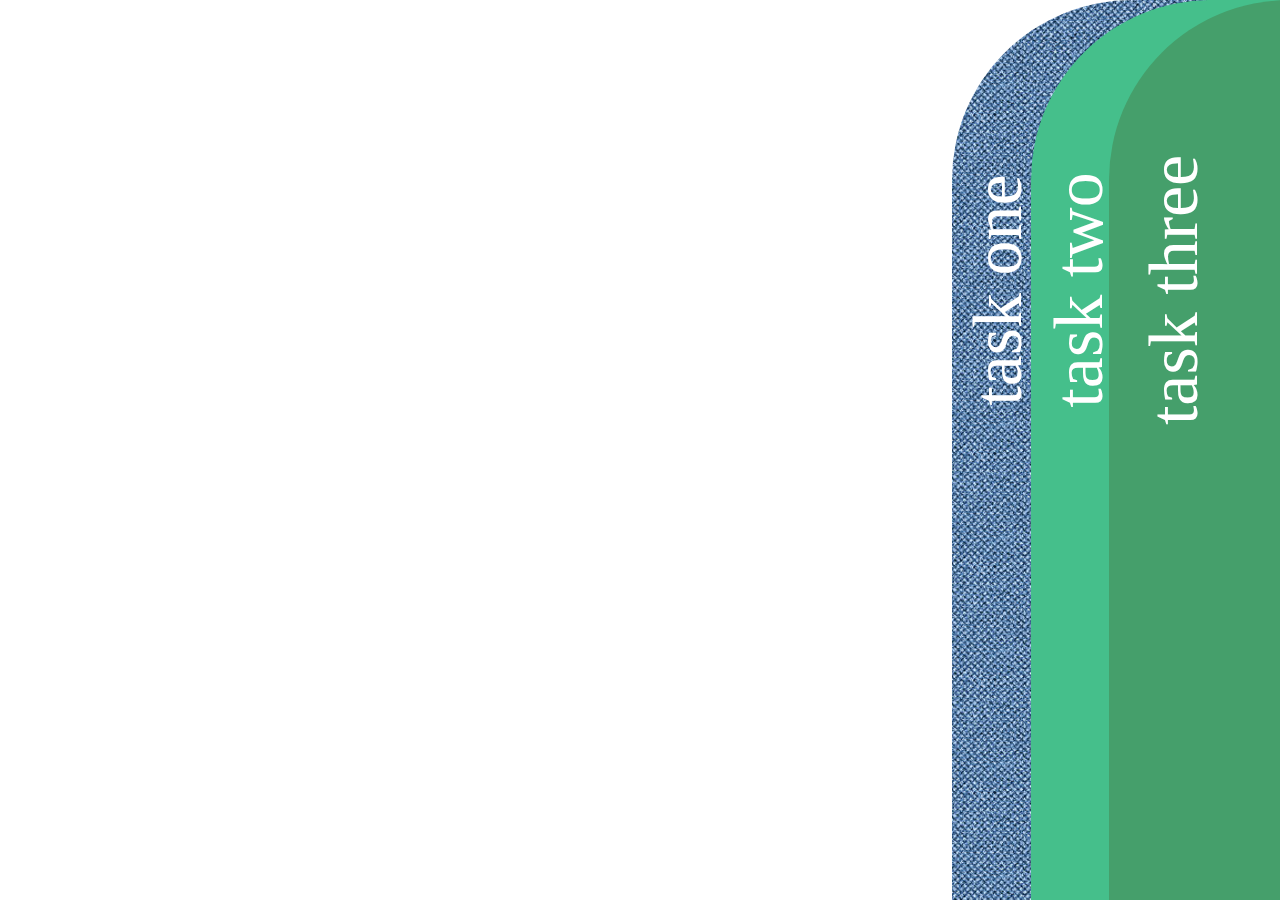
==== index.html @ 990d09e4 "Прототип с лепесточками" ====
<!DOCTYPE html>
<html>
<head>
	<meta http-equiv="Content-type" content="text/html; charset=utf-8">
	<title>Page Title</title>
	<style type="text/css" media="screen">
		.r1 {
			background-image: url(img/4.jpg);
			z-index:1;
		}
		.r2 {
			background-color: #45bf8b;
			z-index:2;
		}
		.r3 {
			background-color: #459f6b;
			z-index:3;
		}
		.r1, .r2, .r3 {
			position:fixed;
			top:0;
			left:1500px;
			width:1500px;
			height:1500px;
			-webkit-border-top-left-radius: 180px;
			-moz-border-radius-topleft: 180px;
			border-top-left-radius: 180px;
		}
		.title {
			position:fixed;
			color:white;
			font-size: 70px;
			margin: 250px -70px;
			transform:rotate(-90deg);
			-moz-transform:rotate(-90deg);
			-webkit-transform:rotate(-90deg);
		}

	</style>
	<script src="scripts/jquery-1.6.2.min.js"></script>
	<script src="scripts/jquery.hoverflow.min.js"></script>
		<script>
	$(document).ready(function() {
		var menu = ['.r1','.r2','.r3'];
		
		function generateMenu(menu) {
			this.menu = menu;
			this.margin = 700;
			
			for (var i in menu) {
				$(menu[i]).animate({
					left:'-=' + margin + 'px'
				},1000);
			margin-=100;
			}
		}
		generateMenu(menu);

		$('.r1').click(function() {
			$(this).animate({left:'0'}, 500);
			$(this).unbind();
		});

		$('.r2').click(function() {
			$(this).animate({left:'0'}, 500);
			$(this).unbind();
			$('.r1').css('z-index', '3')
							.animate({left:'900px'},500);
		});

		$('.r3').click(function() {
			$(this).animate({left:'0'}, 500);
			$(this).unbind();
			$('.r2').css('z-index', '5')
							.animate({left:'1000px'},500);
							$('.r1').css('z-index', '4')
											.animate({left:'900px'},500);					
							
		});


$('.r1').bind({
  mouseover: function(e) {
    $(this).hoverFlow(e.type,{
	left:'700px'
},'fast');
  },
  mouseout: function(e) {
        $(this).hoverFlow(e.type,{
			left:'800px'
		},'fast');
  }
});

$('.r2').bind({
  mouseover: function(e) {
    $(this).hoverFlow(e.type,{
	left:'800px'
},'fast');
  },
  mouseout: function(e) {
        $(this).hoverFlow(e.type,{
			left:'900px'
		},'fast');
  }
});

$('.r3').bind({
  mouseover: function(e) {
    $(this).hoverFlow(e.type,{
	left:'900px'
},'fast');
  },
  mouseout: function(e) {
        $(this).hoverFlow(e.type,{
			left:'1000px'
		},'fast');
  }
});



		});</script>
</head>
<body>
	<div class="r1"><p class='title'>task one</p></div>
	<div class="r2"><p class='title'>task two</p></div>
	<div class="r3"><p class='title'>task three</p></div>
</body>
</html>
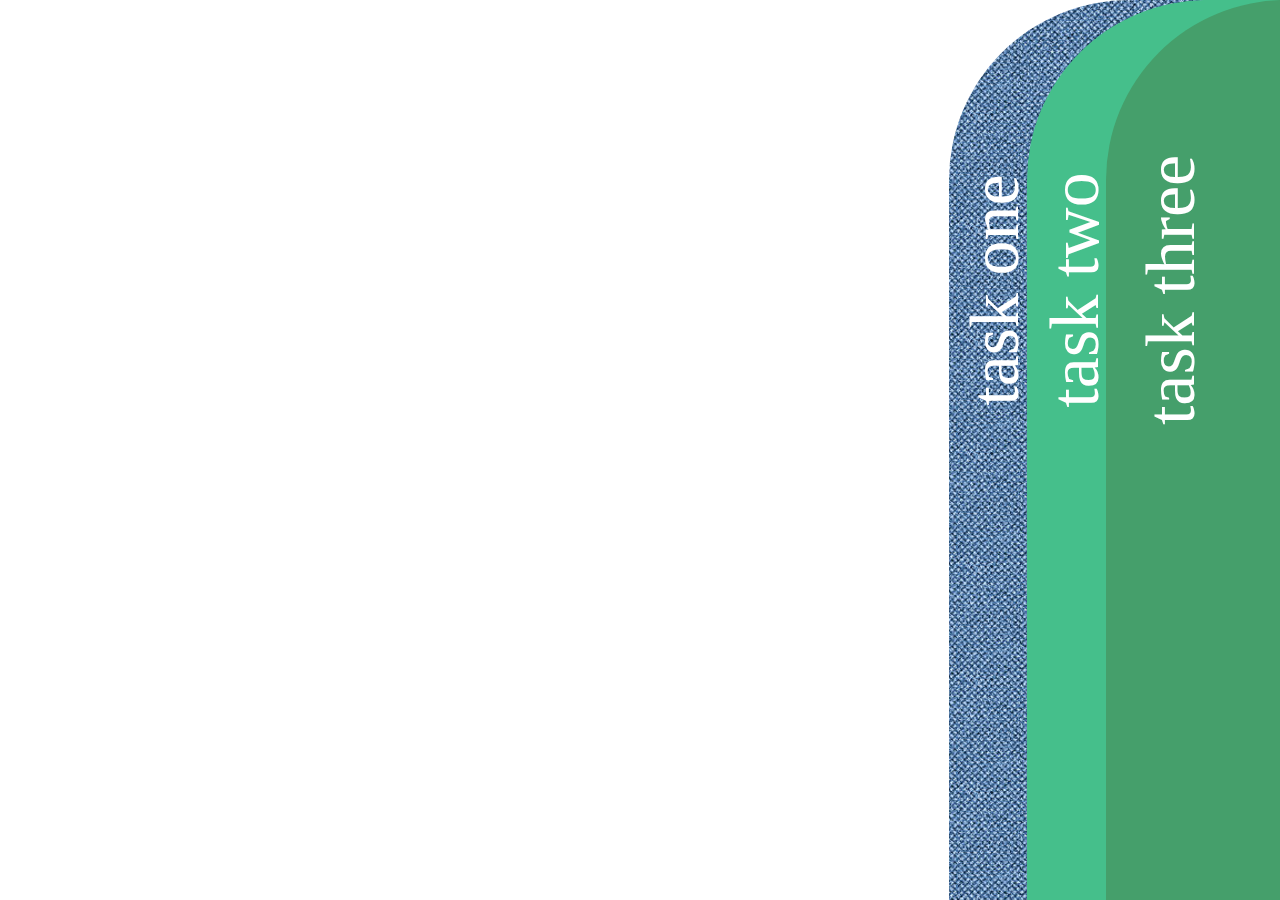
==== commit a9907fbb: "Упрощаем обработчики" ====
--- a/index.html
+++ b/index.html
@@ -79,41 +79,15 @@
 		});
 
 
-$('.r1').bind({
+$(menu.join()).bind({
   mouseover: function(e) {
     $(this).hoverFlow(e.type,{
-	left:'700px'
+	left:'-=100px'
 },'fast');
   },
   mouseout: function(e) {
         $(this).hoverFlow(e.type,{
-			left:'800px'
-		},'fast');
-  }
-});
-
-$('.r2').bind({
-  mouseover: function(e) {
-    $(this).hoverFlow(e.type,{
-	left:'800px'
-},'fast');
-  },
-  mouseout: function(e) {
-        $(this).hoverFlow(e.type,{
-			left:'900px'
-		},'fast');
-  }
-});
-
-$('.r3').bind({
-  mouseover: function(e) {
-    $(this).hoverFlow(e.type,{
-	left:'900px'
-},'fast');
-  },
-  mouseout: function(e) {
-        $(this).hoverFlow(e.type,{
-			left:'1000px'
+			left:'+=100px'
 		},'fast');
   }
 });
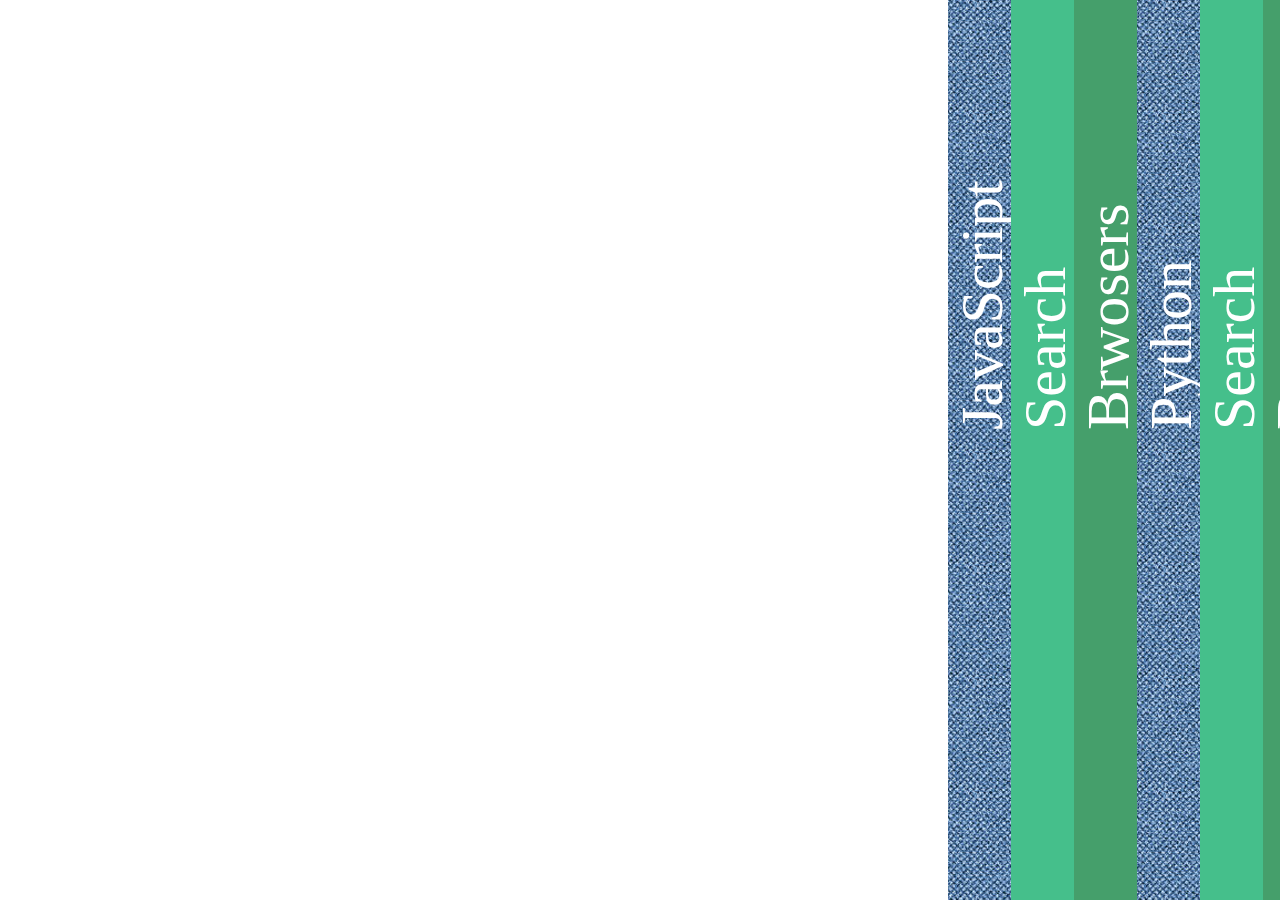
==== commit 13025607: "Угловатые" ====
--- a/index.html
+++ b/index.html
@@ -16,7 +16,20 @@
 			background-color: #459f6b;
 			z-index:3;
 		}
-		.r1, .r2, .r3 {
+		.r4 {
+			background-image: url(img/4.jpg);
+			z-index:4;
+		}
+		.r5 {
+			background-color: #45bf8b;
+			z-index:5;
+		}
+		.r6 {
+			background-color: #459f6b;
+			z-index:6;
+		}		
+		
+		.r1, .r2, .r3, .r4, .r5, .r6 {
 			position:fixed;
 			top:0;
 			left:1500px;
@@ -24,13 +37,15 @@
 			height:1500px;
 			-webkit-border-top-left-radius: 180px;
 			-moz-border-radius-topleft: 180px;
-			border-top-left-radius: 180px;
+			border-top-left-radius: 0px;
 		}
 		.title {
+			width: 200px;
+			height: 60px;
 			position:fixed;
 			color:white;
-			font-size: 70px;
-			margin: 250px -70px;
+			font-size: 60px;
+			margin: 300px -70px;
 			transform:rotate(-90deg);
 			-moz-transform:rotate(-90deg);
 			-webkit-transform:rotate(-90deg);
@@ -41,7 +56,7 @@
 	<script src="scripts/jquery.hoverflow.min.js"></script>
 		<script>
 	$(document).ready(function() {
-		var menu = ['.r1','.r2','.r3'];
+		var menu = ['.r1','.r2','.r3','.r4','.r5', '.r6'];
 		
 		function generateMenu(menu) {
 			this.menu = menu;
@@ -51,43 +66,38 @@
 				$(menu[i]).animate({
 					left:'-=' + margin + 'px'
 				},1000);
-			margin-=100;
+			margin-=80;
 			}
 		}
 		generateMenu(menu);
 
-		$('.r1').click(function() {
+		$(menu.join()).click(function() {
 			$(this).animate({left:'0'}, 500);
 			$(this).unbind();
+			
+			for (var i=0; i < menu.length; i++) {
+				if (menu[i] == '.' + this.className) {
+					$(menu[i]).css('z-index','1');
+					for (var j=0; j < i; j++) {
+						$(menu[j]).animate({
+							left:'+=80px'
+						},500).css('z-index',i+1);
+					}
+				}
+			}
 		});
-
-		$('.r2').click(function() {
-			$(this).animate({left:'0'}, 500);
-			$(this).unbind();
-			$('.r1').css('z-index', '3')
-							.animate({left:'900px'},500);
-		});
-
-		$('.r3').click(function() {
-			$(this).animate({left:'0'}, 500);
-			$(this).unbind();
-			$('.r2').css('z-index', '5')
-							.animate({left:'1000px'},500);
-							$('.r1').css('z-index', '4')
-											.animate({left:'900px'},500);					
-							
-		});
+		
 
 
 $(menu.join()).bind({
   mouseover: function(e) {
     $(this).hoverFlow(e.type,{
-	left:'-=100px'
+	left:'-=80px'
 },'fast');
   },
   mouseout: function(e) {
         $(this).hoverFlow(e.type,{
-			left:'+=100px'
+			left:'+=80px'
 		},'fast');
   }
 });
@@ -97,8 +107,11 @@
 		});</script>
 </head>
 <body>
-	<div class="r1"><p class='title'>task one</p></div>
-	<div class="r2"><p class='title'>task two</p></div>
-	<div class="r3"><p class='title'>task three</p></div>
+	<div class="r1"><p class='title'>JavaScript</p></div>
+	<div class="r2"><p class='title'>Search</p></div>
+	<div class="r3"><p class='title'>Brwosers</p></div>
+	<div class="r4"><p class='title'>Python</p></div>
+	<div class="r5"><p class='title'>Search</p></div>
+	<div class="r6"><p class='title'>Brwosers</p></div>
 </body>
 </html>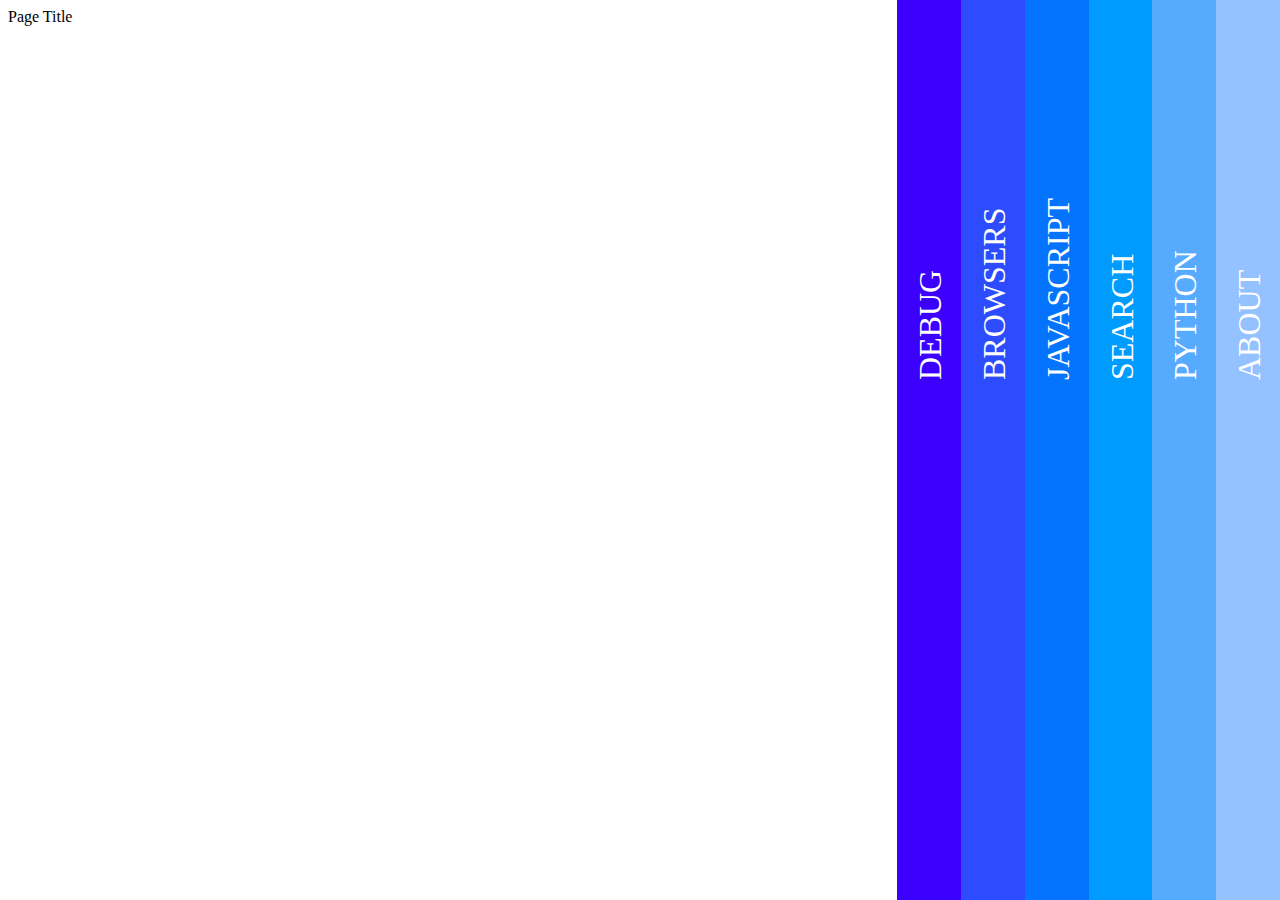
==== commit 2da1ec8c: "Новое оформление" ====
--- a/index.html
+++ b/index.html
@@ -5,113 +5,125 @@
 	<title>Page Title</title>
 	<style type="text/css" media="screen">
 		.r1 {
-			background-image: url(img/4.jpg);
+			background-color: #3c00ff;
 			z-index:1;
 		}
 		.r2 {
-			background-color: #45bf8b;
+			background-color: #2d4bff;
 			z-index:2;
 		}
 		.r3 {
-			background-color: #459f6b;
+			background-color: #0474ff;
 			z-index:3;
 		}
 		.r4 {
-			background-image: url(img/4.jpg);
+			background-color: #009bff;
 			z-index:4;
 		}
 		.r5 {
-			background-color: #45bf8b;
+			background-color: #57abff;
 			z-index:5;
 		}
 		.r6 {
-			background-color: #459f6b;
+			background-color: #94c1ff;
 			z-index:6;
 		}		
 		
 		.r1, .r2, .r3, .r4, .r5, .r6 {
 			position:fixed;
 			top:0;
-			left:1500px;
+			left:100%;
 			width:1500px;
 			height:1500px;
-			-webkit-border-top-left-radius: 180px;
-			-moz-border-radius-topleft: 180px;
-			border-top-left-radius: 0px;
 		}
 		.title {
 			width: 200px;
 			height: 60px;
 			position:fixed;
 			color:white;
-			font-size: 60px;
-			margin: 300px -70px;
+			font-size: 32px;
+			margin: 250px -55px;
 			transform:rotate(-90deg);
 			-moz-transform:rotate(-90deg);
 			-webkit-transform:rotate(-90deg);
 		}
+		.block {width: 1400px; height: 1500px; left:80px; background-color: white; position:relative; z-index: 5; display:none;}
+		.block2 {width: 300px; height: 200px; left:100px; border: 1px solid #999; position:relative; float:left;}
 
 	</style>
-	<script src="scripts/jquery-1.6.2.min.js"></script>
+	<script src="scripts/jquery-1.8.0.min.js"></script>
 	<script src="scripts/jquery.hoverflow.min.js"></script>
 		<script>
 	$(document).ready(function() {
 		var menu = ['.r1','.r2','.r3','.r4','.r5', '.r6'];
 		
 		function generateMenu(menu) {
-			this.menu = menu;
-			this.margin = 700;
+			var menu = menu;
+			var margin = 30;
+			$(menu.join()).off();
 			
 			for (var i in menu) {
 				$(menu[i]).animate({
-					left:'-=' + margin + 'px'
-				},1000);
-			margin-=80;
+					left:'-=' + margin + '%'
+				},700);
+			margin-=5;
 			}
+			
+			$(menu.join()).on({
+				mouseover: function(e) {
+					$(this).hoverFlow(e.type,{
+						left:'-=5%'
+					},'fast');
+			  },
+			  mouseout: function(e) {
+					$(this).hoverFlow(e.type,{
+						left:'+=5%'
+					},'fast');
+			  },
+				click: function() {
+					$(menu.join()).animate({
+						'left':'100%'
+					},500);
+
+					$(this).animate({
+						'left':'0%'
+					},500);
+					
+					$(this).off();
+					$('.block').fadeIn(500);
+
+					$(this).click(function() {
+						$(this).animate({
+							'left':'100%'
+						},500, function() {
+							$('.block').hide();
+							generateMenu(menu);
+						});
+					});
+				}
+			});	
 		}
 		generateMenu(menu);
 
-		$(menu.join()).click(function() {
-			$(this).animate({left:'0'}, 500);
-			$(this).unbind();
-			
-			for (var i=0; i < menu.length; i++) {
-				if (menu[i] == '.' + this.className) {
-					$(menu[i]).css('z-index','1');
-					for (var j=0; j < i; j++) {
-						$(menu[j]).animate({
-							left:'+=80px'
-						},500).css('z-index',i+1);
-					}
-				}
-			}
-		});
-		
-
-
-$(menu.join()).bind({
-  mouseover: function(e) {
-    $(this).hoverFlow(e.type,{
-	left:'-=80px'
-},'fast');
-  },
-  mouseout: function(e) {
-        $(this).hoverFlow(e.type,{
-			left:'+=80px'
-		},'fast');
-  }
-});
 
 
 
 		});</script>
 </head>
 <body>
-	<div class="r1"><p class='title'>JavaScript</p></div>
-	<div class="r2"><p class='title'>Search</p></div>
-	<div class="r3"><p class='title'>Brwosers</p></div>
-	<div class="r4"><p class='title'>Python</p></div>
-	<div class="r5"><p class='title'>Search</p></div>
-	<div class="r6"><p class='title'>Brwosers</p></div>
+	Page Title
+	<div class="r1">
+		<p class='title'>DEBUG</p>
+		<div class="block">
+			<div class="block2">
+				Перечислите известные вам инструменты и приёмы для отладки кода в разных браузерах.
+			</div>
+		</div>
+	</div>
+	<div class="r2"><p class='title'>BROWSERS</p></div>
+	<div class="r3"><p class='title'>JAVASCRIPT</p></div>
+	<div class="r4"><p class='title'>SEARCH</p></div>
+	<div class="r5"><p class='title'>PYTHON</p></div>
+	<div class="r6"><p class='title'>ABOUT</p></div>
 </body>
 </html>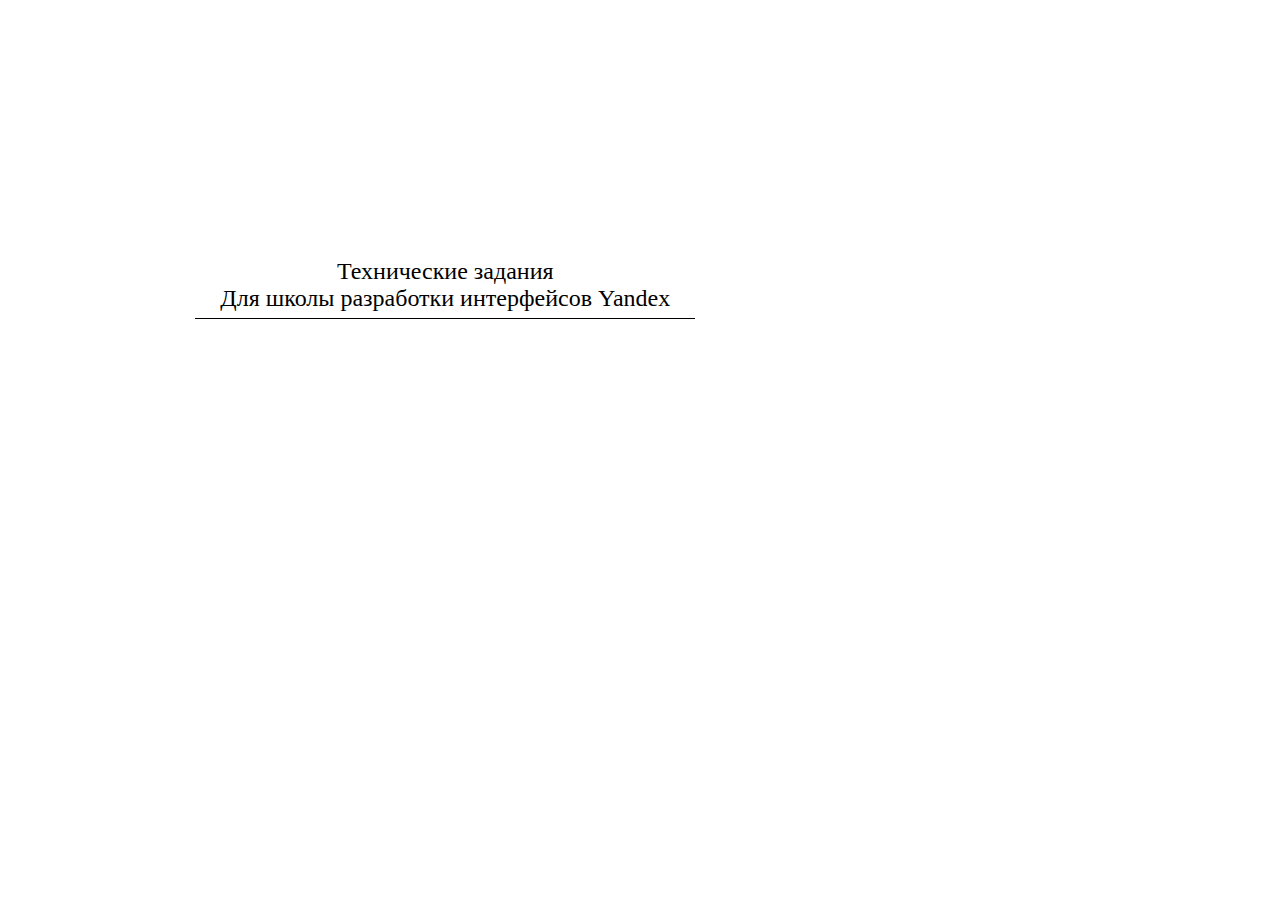
==== commit 2a798c5e: "Рефакторим внутри и снаружи" ====
--- a/index.html
+++ b/index.html
@@ -2,128 +2,233 @@
 <html>
 <head>
 	<meta http-equiv="Content-type" content="text/html; charset=utf-8">
-	<title>Page Title</title>
-	<style type="text/css" media="screen">
-		.r1 {
-			background-color: #3c00ff;
-			z-index:1;
-		}
-		.r2 {
-			background-color: #2d4bff;
-			z-index:2;
-		}
-		.r3 {
-			background-color: #0474ff;
-			z-index:3;
-		}
-		.r4 {
-			background-color: #009bff;
-			z-index:4;
-		}
-		.r5 {
-			background-color: #57abff;
-			z-index:5;
-		}
-		.r6 {
-			background-color: #94c1ff;
-			z-index:6;
-		}		
-		
-		.r1, .r2, .r3, .r4, .r5, .r6 {
-			position:fixed;
-			top:0;
-			left:100%;
-			width:1500px;
-			height:1500px;
-		}
-		.title {
-			width: 200px;
-			height: 60px;
-			position:fixed;
-			color:white;
-			font-size: 32px;
-			margin: 250px -55px;
-			transform:rotate(-90deg);
-			-moz-transform:rotate(-90deg);
-			-webkit-transform:rotate(-90deg);
-		}
-		.block {width: 1400px; height: 1500px; left:80px; background-color: white; position:relative; z-index: 5; display:none;}
-		.block2 {width: 300px; height: 200px; left:100px; border: 1px solid #999; position:relative; float:left;}
-
-	</style>
-	<script src="scripts/jquery-1.8.0.min.js"></script>
+	<title>Сайт-резюме</title>
+	<link rel="stylesheet" type="text/css" href="style/jquery.jscrollpane.css" />
+	<link rel="stylesheet" type="text/css" href="style/main.css" />
+	<script type="text/javascript" src="http://code.jquery.com/jquery-1.7.2.min.js"></script>
 	<script src="scripts/jquery.hoverflow.min.js"></script>
-		<script>
-	$(document).ready(function() {
-		var menu = ['.r1','.r2','.r3','.r4','.r5', '.r6'];
-		
-		function generateMenu(menu) {
-			var menu = menu;
-			var margin = 30;
-			$(menu.join()).off();
-			
-			for (var i in menu) {
-				$(menu[i]).animate({
-					left:'-=' + margin + '%'
-				},700);
-			margin-=5;
-			}
-			
-			$(menu.join()).on({
-				mouseover: function(e) {
-					$(this).hoverFlow(e.type,{
-						left:'-=5%'
-					},'fast');
-			  },
-			  mouseout: function(e) {
-					$(this).hoverFlow(e.type,{
-						left:'+=5%'
-					},'fast');
-			  },
-				click: function() {
-					$(menu.join()).animate({
-						'left':'100%'
-					},500);
-
-					$(this).animate({
-						'left':'0%'
-					},500);
-					
-					$(this).off();
-					$('.block').fadeIn(500);
-
-					$(this).click(function() {
-						$(this).animate({
-							'left':'100%'
-						},500, function() {
-							$('.block').hide();
-							generateMenu(menu);
-						});
-					});
-				}
-			});	
-		}
-		generateMenu(menu);
-
-
-
-
-		});</script>
+	<script type="text/javascript" src="scripts/jquery.jscrollpane.min.js"></script>
+	<script type="text/javascript" src="scripts/jquery.mousewheel.js"></script>
+	<script type="text/javascript" src="scripts/main.js"></script>
 </head>
 <body>
-	Page Title
+	<div class="main_title">
+		Технические задания
+		<br>
+		Для школы разработки интерфейсов Yandex
+	</div>
 	<div class="r1">
 		<p class='title'>DEBUG</p>
 		<div class="block">
 			<div class="block2">
 				Перечислите известные вам инструменты и приёмы для отладки кода в разных браузерах.
 			</div>
-		</div>
-	</div>
-	<div class="r2"><p class='title'>BROWSERS</p></div>
-	<div class="r3"><p class='title'>JAVASCRIPT</p></div>
-	<div class="r4"><p class='title'>SEARCH</p></div>
+			<div class="scroll-pane">
+				<pre>
+Консоль отладки Google Chrome, Safari
+Плагин FireBug для Mozilla
+
+В качестве приемов можно делать вывод console.log(), alert() (Old school :), использование try..catch
+				</pre>
+			</div>
+		</div>
+	</div>
+	<div class="r2">
+		<p class='title'>BROWSERS</p>
+		<div class="block">
+			<div class="block2">
+				Опишите своими словами, что происходит в браузерах при клике на ссылку yandex.ru
+				<br>
+				(полнота ответа – на ваше усмотрение).
+			</div>
+		</div>
+	</div>
+	<div class="r3">
+		<p class='title'>JAVASCRIPT</p>
+				<div class="block">
+					<div class="block2">
+						Предположим, что мы представляем автосалон по продаже японских и немецких автомобилей.
+						<br>
+						У нас есть базовые классы и примеры их использования. Допишите недостающий код.
+					</div>
+					<div class="scroll-pane">
+						<pre><code>
+function Car(manufacturer, model, year) {
+    var today = new Date();
+    today = today.getFullYear();
+
+    this.manufacturer = manufacturer;
+    this.model = model;
+    this.year = year || today;
+    this.price = '0';
+    this.id = this.manufacturer + ' ' + this.model + ' ' + this.year;
+
+    this.getInfo = function() {
+      return this.id;
+    }
+    this.getDetailedInfo = function() {
+      return 'Производитель: ' + this.manufacturer + '. ' + 'Модель: ' + this.model + '. ' + 'Год: ' + this.year + '.';
+    }
+}
+Car.prototype.toString = function() {
+  return this.id;
+}
+
+
+var bmw = new Car("BMW", "X5", 2010),
+    audi = new Car("Audi", "Q5", 2012),
+    toyota = new Car("Toyota", "Camry");
+
+console.log('Car: ' + bmw);
+console.log(bmw.getInfo());
+console.log(bmw.getDetailedInfo());
+
+function CarDealer(name) {
+    this.name = name;
+    this.cars = [];
+
+    this.add = function() {
+      var Args = [].slice.call(arguments);
+      this.cars = this.cars.concat(Args);
+
+      return this;
+    }
+    this.setPrice = function(car, price) {
+      var car = car;
+      var price = price;
+
+      for (var i = 0; i < this.cars.length; i++) {
+        if (this.cars[i].id == car) {
+          this.cars[i].price = price;
+        }
+      }
+
+      return this;
+    }
+    this.list = function() {
+      var list = [];
+
+      for (var i = 0; i < this.cars.length; i++) {
+        list.push(this.cars[i].id);
+      }
+      console.log(list.join(', '));
+
+      return this;
+    }
+    this.listByCountry = function(country) {
+      var country = country;
+      var list = [];
+
+      Car.prototype.getCountry = function() {
+        switch (this.manufacturer.toLowerCase()) {
+          case 'bmw':
+          case 'audi':
+            return 'Germany';
+
+          case 'toyota':
+            return 'Japan';
+        }
+      }
+
+      for (var i = 0; i < this.cars.length; i++) {
+        if (this.cars[i].getCountry() == country) {
+          list.push(this.cars[i].id);
+        }
+      }
+      console.log(list.join(', '));
+
+      return this;
+    }
+    this.listRUB = function() {
+      var currency;
+      var priceList = [];
+
+      for (var i = 0; i < this.cars.length; i++) {
+        curency = this.cars[i].price.charAt(0);
+        switch (curency) {
+          case '€':
+            priceList.push(this.cars[i].id + ': ' + this.cars[i].price.substring(1) * 39 + 'p.'); continue;
+
+          case '¥':
+            priceList.push(this.cars[i].id + ': ' + this.cars[i].price.substring(1) * 0.4 + 'p.'); continue;
+        }
+      }
+      console.log(priceList.join(', '));
+
+      return this;
+    }
+}
+
+var yandex = new CarDealer('Яндекс.Авто');
+
+yandex
+    .add(toyota)
+    .add(bmw, audi);
+
+yandex
+    .setPrice('BMW X5 2010', '€2000')
+    .setPrice('Audi Q5 2012', '€3000')
+    .setPrice('Toyota Camry 2012', '¥3000');
+
+yandex.list();
+yandex.listByCountry('Germany');
+yandex.listRUB();
+						</pre></code>
+					</div>
+				</div>
+	</div>
+	<div class="r4">
+		<p class='title'>SEARCH</p>
+		<div class="block">
+			<div class="block2">
+				Найдите все текстовые файлы (*.txt), в имени которых содержится «yandex», 
+				<br>
+				а в содержимом — «школа фронтенд-разработки». (предполагается работа с командной строкой)
+			</div>
+			<div class="scroll-pane">
+				<pre>grep -r -l "школа фронтенд-разработки" --include "*yandex*.txt" *</pre>
+			</div>
+		</div>
+	</div>
 	<div class="r5"><p class='title'>PYTHON</p></div>
-	<div class="r6"><p class='title'>ABOUT</p></div>
+	<div class="r6">
+		<p class='title'>ABOUT</p>
+		<div class="block">
+			<div class="block2">
+					Расскажите, в каком объёме и при каких обстоятельствах вы изучали следующие темы:
+			</div>
+				<div class="scroll-pane">
+					<pre>
+<b>Языки программирования (императивные/декларативные, разные системы типов)</b>
+
+Знакомство с языками программирования завязалось довольно давно, первый опыт был в школе, изучали Basic и очень приметивный C++. 
+Уже тогда я понял что императивный стиль и жесткая типизация это не по мне. Всякие указатели, работа с памятью итд... 
+Хотя это уже было в институте. Потом я узнал про Ruby и это меня уже действительно заинтересовало, уровень абстракции, 
+который давал этот язык позволял сконцентрироваться на поставленной задаче не особо задумываясь о способах ее решения. 
+И в какой-то момент я стал замечать нерасторопность этого языка, особенно это касалось серверных фрэймворков. 
+Может быть я не достаточно погрузился в философию Ruby, но я решил переключиться на frontend и вот тогда я познакомился с JavaScript.
+
+<b>Структуры (классы, структуры данных, примитивные типы)</b>
+
+Классы и типы данных довольно подробно обясняли в институте на примере С++, решали всякие задачки, в основном математического характера.
+
+<b>Парадигмы (события, ООП, параллельность/асинхронность, кеширование)</b>
+
+Событийная модель и паралельность вошла в мою жизь вместе с JavaScript. 
+Я люблю принцип безшовных интерфейсов и там без асинхронности и кэширования не обойтись. 
+ООП в JavaScript долгое время был непонятен ввиду C++ прошлого, но со временем действительность заставила им овладеть. 
+Еще мне очень греет душу серверный JavaScript, и уж там-то событийная модель возведена в абсолют.
+
+<b>Алгоритмы (парсинг, сортировка, поиск)</b>
+
+Парсинга и поиска очень много повидал на работе, много разрозненных данных которые требовалось как-то упорядочивать. 
+Выдерать куски и снова упорядычевать... Все это сначала писалось на Ruby и совсем недавно решил попробовать Python, 
+но как-то не пошло...
+
+<b>Паттерны</b>
+				</pre>
+			</div>
+		</div>
+	</div>
 </body>
 </html>--- a/style/main.css
+++ b/style/main.css
@@ -0,0 +1,76 @@
+.main_title {
+width: 500px;
+height: 60px;
+font-size: 24px;
+position: relative;
+text-align: center;
+top:250px;
+left:-60%;
+border-bottom: 1px solid black;
+}
+.r1 {
+	background-color: #3c00ff;
+	z-index:1;
+}
+.r2 {
+	background-color: #2d4bff;
+	z-index:2;
+}
+.r3 {
+	background-color: #0474ff;
+	z-index:3;
+}
+.r4 {
+	background-color: #009bff;
+	z-index:4;
+}
+.r5 {
+	background-color: #57abff;
+	z-index:5;
+}
+.r6 {
+	background-color: #94c1ff;
+	z-index:6;
+}
+.r1, .r2, .r3, .r4, .r5, .r6 {
+	position:fixed;
+	top:0;
+	left:100%;
+	width:1500px;
+	height:1500px;
+}
+.title {
+	width: 200px;
+	height: 60px;
+	position:fixed;
+	color:white;
+	font-size: 32px;
+	margin: 250px -55px;
+	transform:rotate(-90deg);
+	-moz-transform:rotate(-90deg);
+	-webkit-transform:rotate(-90deg);
+}
+.block {
+	width: 1500px; 
+	height: 1500px;
+	left:80px; 
+	background-color: white; 
+	position:relative; 
+	z-index: 5; 
+	display:none;
+}
+.block2 {
+	width: 75%; 
+	left:50px; 
+	border-bottom: 1px solid black; 
+	position:relative;
+	font-size:24px;
+}
+.scroll-pane {
+	width: 75%;
+	height: 500px;
+	overflow: auto;
+	top:20px;
+	left:50px;
+	position:relative;
+}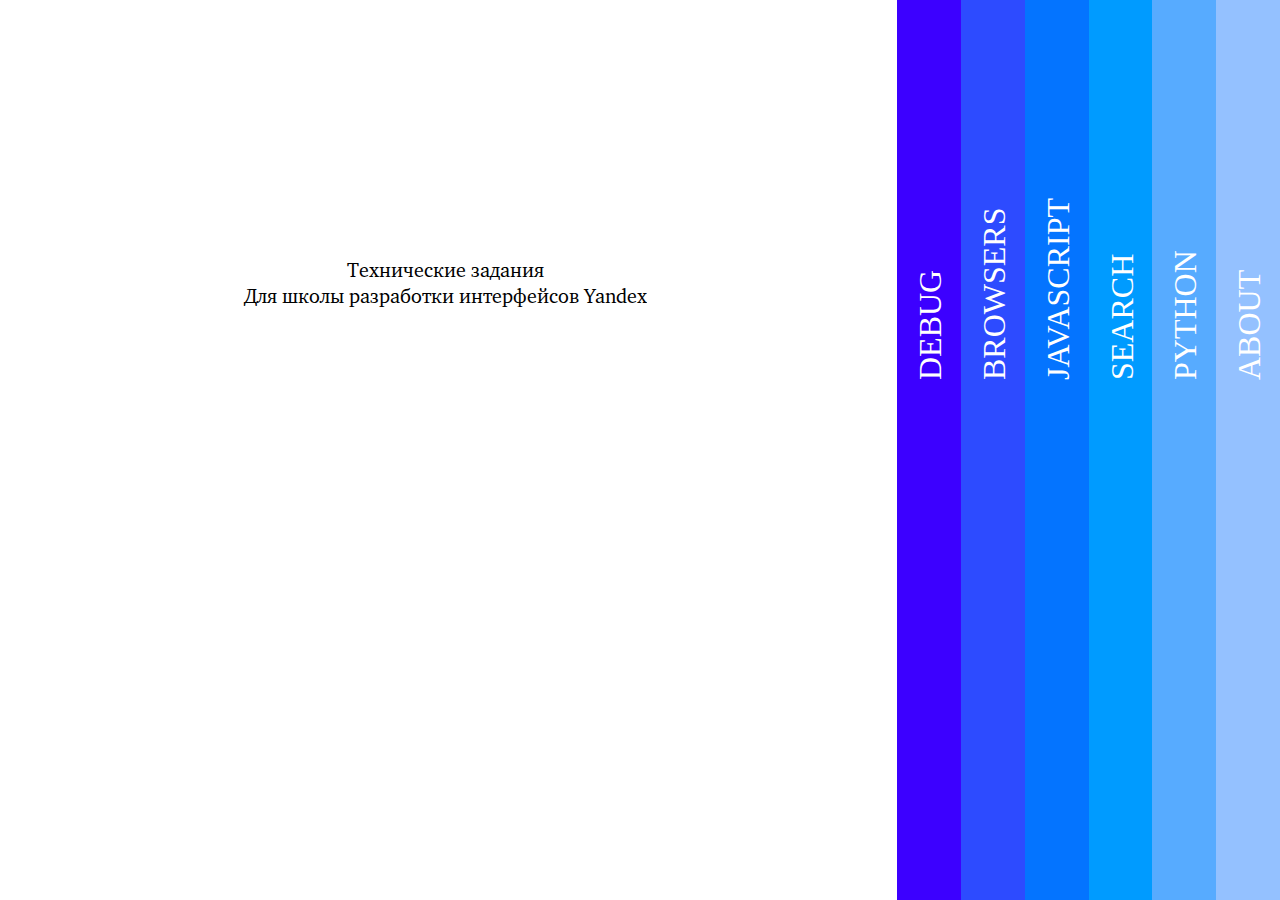
==== commit ca5c02ad: "Уже близко" ====
--- a/index.html
+++ b/index.html
@@ -23,6 +23,7 @@
 			<div class="block2">
 				Перечислите известные вам инструменты и приёмы для отладки кода в разных браузерах.
 			</div>
+			<div class='line'></div>
 			<div class="scroll-pane">
 				<pre>
 Консоль отладки Google Chrome, Safari
@@ -40,6 +41,12 @@
 				Опишите своими словами, что происходит в браузерах при клике на ссылку yandex.ru
 				<br>
 				(полнота ответа – на ваше усмотрение).
+			</div>
+			<div class='line'></div>
+			<div class="scroll-pane">
+				<pre>
+Открывается страничка Яндекса :)
+				</pre>
 			</div>
 		</div>
 	</div>
@@ -51,8 +58,10 @@
 						<br>
 						У нас есть базовые классы и примеры их использования. Допишите недостающий код.
 					</div>
+					<div class='line'></div>
 					<div class="scroll-pane">
-						<pre><code>
+						<pre>
+							<code>
 function Car(manufacturer, model, year) {
     var today = new Date();
     today = today.getFullYear();
@@ -173,8 +182,11 @@
 yandex.list();
 yandex.listByCountry('Germany');
 yandex.listRUB();
-						</pre></code>
+							</code>
+						</pre>
 					</div>
+					<div class="line"></div>
+					<div class="button">PRINT</div>
 				</div>
 	</div>
 	<div class="r4">
@@ -185,18 +197,56 @@
 				<br>
 				а в содержимом — «школа фронтенд-разработки». (предполагается работа с командной строкой)
 			</div>
+			<div class='line'></div>
 			<div class="scroll-pane">
 				<pre>grep -r -l "школа фронтенд-разработки" --include "*yandex*.txt" *</pre>
 			</div>
 		</div>
 	</div>
-	<div class="r5"><p class='title'>PYTHON</p></div>
+	<div class="r5">
+		<p class='title'>PYTHON</p>
+		<div class="block">
+			<div class="block2">
+				Дана программа, реализованная одновременно на Bash, Python и Perl. Программа принимает произвольное количество аргументов и печатает их количество. Нужно добавить опцию -v для verbose-режима, в котором дополнительно выводится значение каждого из аргументов.
+			</div>
+			<div class='line'></div>
+			<div class="scroll-pane">
+				<pre>
+					<code>
+#!/usr/bin/env python
+
+import argparse
+
+parser = argparse.ArgumentParser(description='Print the number of arguments.')
+parser.add_argument('arguments', metavar='ARG', type=str, nargs='*', help='some arguments')
+parser.add_argument('-m', dest='message', default='', help='custom message')
+# TODO: add '-v' option for verbose mode
+
+args = parser.parse_args()
+
+count = 0
+
+for a in args.arguments:
+    # TODO: add '-v' option for verbose mode
+    # and print each argument
+    count += 1
+
+if args.message != '':
+    print(args.message)
+
+print(count)
+					</code>
+				</pre>
+			</div>
+		</div>
+	</div>
 	<div class="r6">
 		<p class='title'>ABOUT</p>
 		<div class="block">
 			<div class="block2">
 					Расскажите, в каком объёме и при каких обстоятельствах вы изучали следующие темы:
 			</div>
+				<div class='line'></div>
 				<div class="scroll-pane">
 					<pre>
 <b>Языки программирования (императивные/декларативные, разные системы типов)</b>
@@ -226,6 +276,8 @@
 но как-то не пошло...
 
 <b>Паттерны</b>
+
+Пока сложновато дается, но я не сдаюсь :)
 				</pre>
 			</div>
 		</div>
--- a/style/main.css
+++ b/style/main.css
@@ -1,12 +1,18 @@
+@font-face {
+	font-family:Charter;
+	src: url('/font/CharterITC.otf');
+}
+
 .main_title {
-width: 500px;
-height: 60px;
-font-size: 24px;
-position: relative;
-text-align: center;
-top:250px;
-left:-60%;
-border-bottom: 1px solid black;
+	font-family:Charter;
+	width: 500px;
+	height: 60px;
+	font-size: 20px;
+	position: relative;
+	text-align: center;
+	top: 250px;
+	left: -60%;
+	/* border-bottom: 1px solid black; */
 }
 .r1 {
 	background-color: #3c00ff;
@@ -34,10 +40,10 @@
 }
 .r1, .r2, .r3, .r4, .r5, .r6 {
 	position:fixed;
-	top:0;
-	left:100%;
-	width:1500px;
-	height:1500px;
+	top: 0;
+	left: 100%;
+	width: 1500px;
+	height: 1500px;
 }
 .title {
 	width: 200px;
@@ -53,24 +59,43 @@
 .block {
 	width: 1500px; 
 	height: 1500px;
-	left:80px; 
+	left: 80px; 
 	background-color: white; 
 	position:relative; 
-	z-index: 5; 
+	z-index: 7;
 	display:none;
 }
 .block2 {
-	width: 75%; 
-	left:50px; 
-	border-bottom: 1px solid black; 
+	font-family:Charter;
+	width: 75%;
+	left: 50px;
 	position:relative;
-	font-size:24px;
+	font-size: 20px;
+}
+.line {
+	top:15px;
+	width: 75%;
+	height: 10px;
+	left:50px;
+	position:relative;
+	border-bottom: 1px solid black;
 }
 .scroll-pane {
 	width: 75%;
 	height: 500px;
 	overflow: auto;
-	top:20px;
-	left:50px;
+	top: 20px;
+	left: 50px;
 	position:relative;
+}
+.button {
+	font-family:Charter;
+	top: 20px;
+	left: 50px;
+	width: 70px;
+	height:20px;
+	cursor:pointer;
+	border: 2px solid black;
+	position:relative;
+	text-align: center;
 }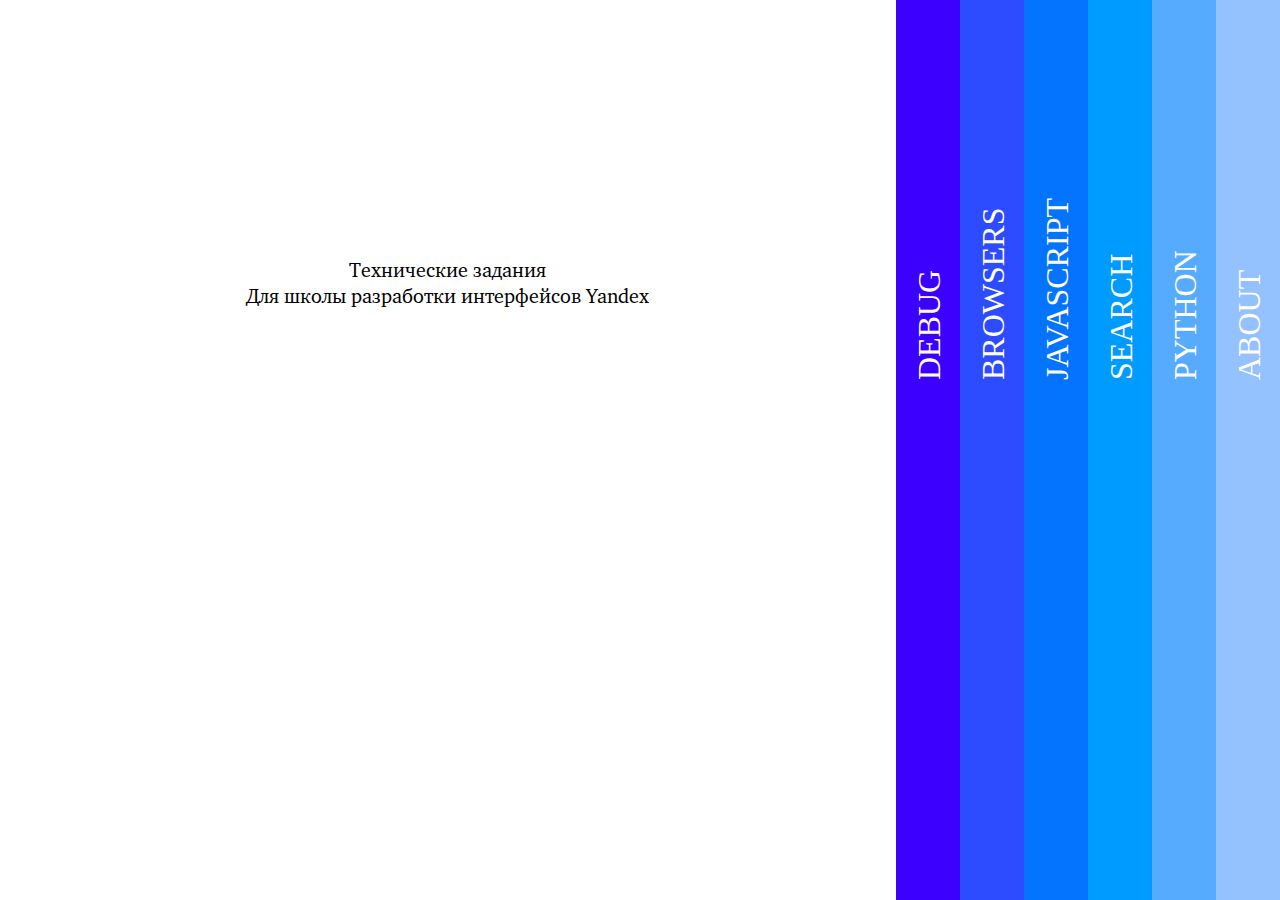
==== commit 3add36cb: "Штрихи" ====
--- a/index.html
+++ b/index.html
@@ -21,6 +21,7 @@
 		<p class='title'>DEBUG</p>
 		<div class="block">
 			<div class="block2">
+				<br>
 				Перечислите известные вам инструменты и приёмы для отладки кода в разных браузерах.
 			</div>
 			<div class='line'></div>
@@ -38,6 +39,7 @@
 		<p class='title'>BROWSERS</p>
 		<div class="block">
 			<div class="block2">
+				<br>
 				Опишите своими словами, что происходит в браузерах при клике на ссылку yandex.ru
 				<br>
 				(полнота ответа – на ваше усмотрение).
@@ -45,7 +47,17 @@
 			<div class='line'></div>
 			<div class="scroll-pane">
 				<pre>
-Открывается страничка Яндекса :)
+Из html тегов строится дерево DOM, в котором каждому тегу соответствует узел.
+
+Анализируется CSS, браузер пытается понять атрибуты, сначала стандартизированные, потом специфичные для него (-moz, -webkit и.т.д.).
+Подключенные стилей происходит каскадным образом, сначала внешние, потом встроенные в html.
+
+Строится дерево отрисовки. Оно строится на основе DOM с учетом стилей.
+В него не попадают скрытые элементы, такие как теги head и html, а так же элементы скрытые в стилях.
+Если происходит событие которое влияет но содержимое (добавление/удаление узла DOM, анимация итд.), 
+то браузер перестраивает дерево отрисовки.
+
+Браузер рисует страничку Яндекса :)
 				</pre>
 			</div>
 		</div>
@@ -54,6 +66,7 @@
 		<p class='title'>JAVASCRIPT</p>
 				<div class="block">
 					<div class="block2">
+						<br>
 						Предположим, что мы представляем автосалон по продаже японских и немецких автомобилей.
 						<br>
 						У нас есть базовые классы и примеры их использования. Допишите недостающий код.
@@ -62,6 +75,7 @@
 					<div class="scroll-pane">
 						<pre>
 							<code>
+// @TODO: если конструктор вызывается без указания текущего года, то подставлять текущий
 function Car(manufacturer, model, year) {
     var today = new Date();
     today = today.getFullYear();
@@ -79,6 +93,7 @@
       return 'Производитель: ' + this.manufacturer + '. ' + 'Модель: ' + this.model + '. ' + 'Год: ' + this.year + '.';
     }
 }
+
 Car.prototype.toString = function() {
   return this.id;
 }
@@ -88,20 +103,22 @@
     audi = new Car("Audi", "Q5", 2012),
     toyota = new Car("Toyota", "Camry");
 
-console.log('Car: ' + bmw);
-console.log(bmw.getInfo());
-console.log(bmw.getDetailedInfo());
+console.log('Car: ' + bmw); //-> Car: BMW X5 2010
+console.log(bmw.getInfo()); //-> BMW X5 2010
+console.log(bmw.getDetailedInfo()); //-> Производитель: BMW. Модель: X5. Год: 2010
 
 function CarDealer(name) {
     this.name = name;
     this.cars = [];
 
+// @TODO: реализовать метод добавления машин в автосалон. Предусмотреть возможность добавления одной машины, нескольких машин.
     this.add = function() {
       var Args = [].slice.call(arguments);
       this.cars = this.cars.concat(Args);
 
       return this;
     }
+// @TODO: реализовать метод установки цены на машину
     this.setPrice = function(car, price) {
       var car = car;
       var price = price;
@@ -124,6 +141,7 @@
 
       return this;
     }
+// @TODO: реализовать вывод списка автомобилей в продаже, с фильтрацией по стране производителю, используя метод getCountry.
     this.listByCountry = function(country) {
       var country = country;
       var list = [];
@@ -148,6 +166,7 @@
 
       return this;
     }
+// @TODO: бонус! выводить список машин с ценой в рублях.
     this.listRUB = function() {
       var currency;
       var priceList = [];
@@ -179,9 +198,9 @@
     .setPrice('Audi Q5 2012', '€3000')
     .setPrice('Toyota Camry 2012', '¥3000');
 
-yandex.list();
-yandex.listByCountry('Germany');
-yandex.listRUB();
+yandex.list(); //-> BMW X5 2010, Audi Q5 2012, Toyota Camry 2012
+yandex.listByCountry('Germany'); //-> BMW X5 2010, Audi Q5 2012
+yandex.listRUB(); //-> Toyota Camry 2012: 1200p., BMW X5 2010: 78000p., Audi Q5 2012: 117000p.
 							</code>
 						</pre>
 					</div>
@@ -193,6 +212,7 @@
 		<p class='title'>SEARCH</p>
 		<div class="block">
 			<div class="block2">
+				<br>
 				Найдите все текстовые файлы (*.txt), в имени которых содержится «yandex», 
 				<br>
 				а в содержимом — «школа фронтенд-разработки». (предполагается работа с командной строкой)
@@ -207,6 +227,7 @@
 		<p class='title'>PYTHON</p>
 		<div class="block">
 			<div class="block2">
+				<br>
 				Дана программа, реализованная одновременно на Bash, Python и Perl. Программа принимает произвольное количество аргументов и печатает их количество. Нужно добавить опцию -v для verbose-режима, в котором дополнительно выводится значение каждого из аргументов.
 			</div>
 			<div class='line'></div>
@@ -244,6 +265,7 @@
 		<p class='title'>ABOUT</p>
 		<div class="block">
 			<div class="block2">
+					<br>
 					Расскажите, в каком объёме и при каких обстоятельствах вы изучали следующие темы:
 			</div>
 				<div class='line'></div>
@@ -251,8 +273,8 @@
 					<pre>
 <b>Языки программирования (императивные/декларативные, разные системы типов)</b>
 
-Знакомство с языками программирования завязалось довольно давно, первый опыт был в школе, изучали Basic и очень приметивный C++. 
-Уже тогда я понял что императивный стиль и жесткая типизация это не по мне. Всякие указатели, работа с памятью итд... 
+Знакомство с языками программирования завязалось довольно давно, первый опыт был в школе, изучали Basic и очень примитивный C++. 
+Уже тогда я понял что императивный стиль и жесткая типизация это не по мне. Всякие указатели, работа с памятью и.т.д... 
 Хотя это уже было в институте. Потом я узнал про Ruby и это меня уже действительно заинтересовало, уровень абстракции, 
 который давал этот язык позволял сконцентрироваться на поставленной задаче не особо задумываясь о способах ее решения. 
 И в какой-то момент я стал замечать нерасторопность этого языка, особенно это касалось серверных фрэймворков. 
@@ -260,19 +282,19 @@
 
 <b>Структуры (классы, структуры данных, примитивные типы)</b>
 
-Классы и типы данных довольно подробно обясняли в институте на примере С++, решали всякие задачки, в основном математического характера.
+Классы и типы данных довольно подробно объясняли в институте на примере С++, решали всякие задачки, в основном математического характера.
 
 <b>Парадигмы (события, ООП, параллельность/асинхронность, кеширование)</b>
 
-Событийная модель и паралельность вошла в мою жизь вместе с JavaScript. 
-Я люблю принцип безшовных интерфейсов и там без асинхронности и кэширования не обойтись. 
+Событийная модель и параллельность вошла в мою жизь вместе с JavaScript. 
+Я люблю принцип бесшовных интерфейсов и там без асинхронности и кэширования не обойтись. 
 ООП в JavaScript долгое время был непонятен ввиду C++ прошлого, но со временем действительность заставила им овладеть. 
 Еще мне очень греет душу серверный JavaScript, и уж там-то событийная модель возведена в абсолют.
 
 <b>Алгоритмы (парсинг, сортировка, поиск)</b>
 
-Парсинга и поиска очень много повидал на работе, много разрозненных данных которые требовалось как-то упорядочивать. 
-Выдерать куски и снова упорядычевать... Все это сначала писалось на Ruby и совсем недавно решил попробовать Python, 
+Парсинга и поиска много повидал на работе, много разрозненных данных которые требовалось как-то упорядочивать. 
+Выдирать куски и снова упорядочивать... Все это сначала писалось на Ruby и совсем недавно решил попробовать Python, 
 но как-то не пошло...
 
 <b>Паттерны</b>
--- a/style/main.css
+++ b/style/main.css
@@ -1,10 +1,9 @@
 @font-face {
-	font-family:Charter;
+	font-family: Charter;
 	src: url('/font/CharterITC.otf');
 }
-
 .main_title {
-	font-family:Charter;
+	font-family: Charter;
 	width: 500px;
 	height: 60px;
 	font-size: 20px;
@@ -12,31 +11,30 @@
 	text-align: center;
 	top: 250px;
 	left: -60%;
-	/* border-bottom: 1px solid black; */
 }
 .r1 {
 	background-color: #3c00ff;
-	z-index:1;
+	z-index: 1;
 }
 .r2 {
 	background-color: #2d4bff;
-	z-index:2;
+	z-index: 2;
 }
 .r3 {
 	background-color: #0474ff;
-	z-index:3;
+	z-index: 3;
 }
 .r4 {
 	background-color: #009bff;
-	z-index:4;
+	z-index: 4;
 }
 .r5 {
 	background-color: #57abff;
-	z-index:5;
+	z-index: 5;
 }
 .r6 {
 	background-color: #94c1ff;
-	z-index:6;
+	z-index: 6;
 }
 .r1, .r2, .r3, .r4, .r5, .r6 {
 	position:fixed;
@@ -48,8 +46,8 @@
 .title {
 	width: 200px;
 	height: 60px;
-	position:fixed;
-	color:white;
+	position: fixed;
+	color: white;
 	font-size: 32px;
 	margin: 250px -55px;
 	transform:rotate(-90deg);
@@ -61,41 +59,41 @@
 	height: 1500px;
 	left: 80px; 
 	background-color: white; 
-	position:relative; 
+	position: relative; 
 	z-index: 7;
-	display:none;
+	display: none;
 }
 .block2 {
-	font-family:Charter;
+	font-family: Charter;
 	width: 75%;
 	left: 50px;
-	position:relative;
+	position: relative;
 	font-size: 20px;
 }
 .line {
-	top:15px;
+	top: 15px;
 	width: 75%;
 	height: 10px;
-	left:50px;
-	position:relative;
+	left: 50px;
+	position: relative;
 	border-bottom: 1px solid black;
 }
 .scroll-pane {
 	width: 75%;
-	height: 500px;
+	height: 32%;
 	overflow: auto;
 	top: 20px;
 	left: 50px;
-	position:relative;
+	position: relative;
 }
 .button {
-	font-family:Charter;
+	font-family: Charter;
 	top: 20px;
 	left: 50px;
 	width: 70px;
 	height:20px;
-	cursor:pointer;
+	cursor: pointer;
 	border: 2px solid black;
-	position:relative;
+	position: relative;
 	text-align: center;
 }